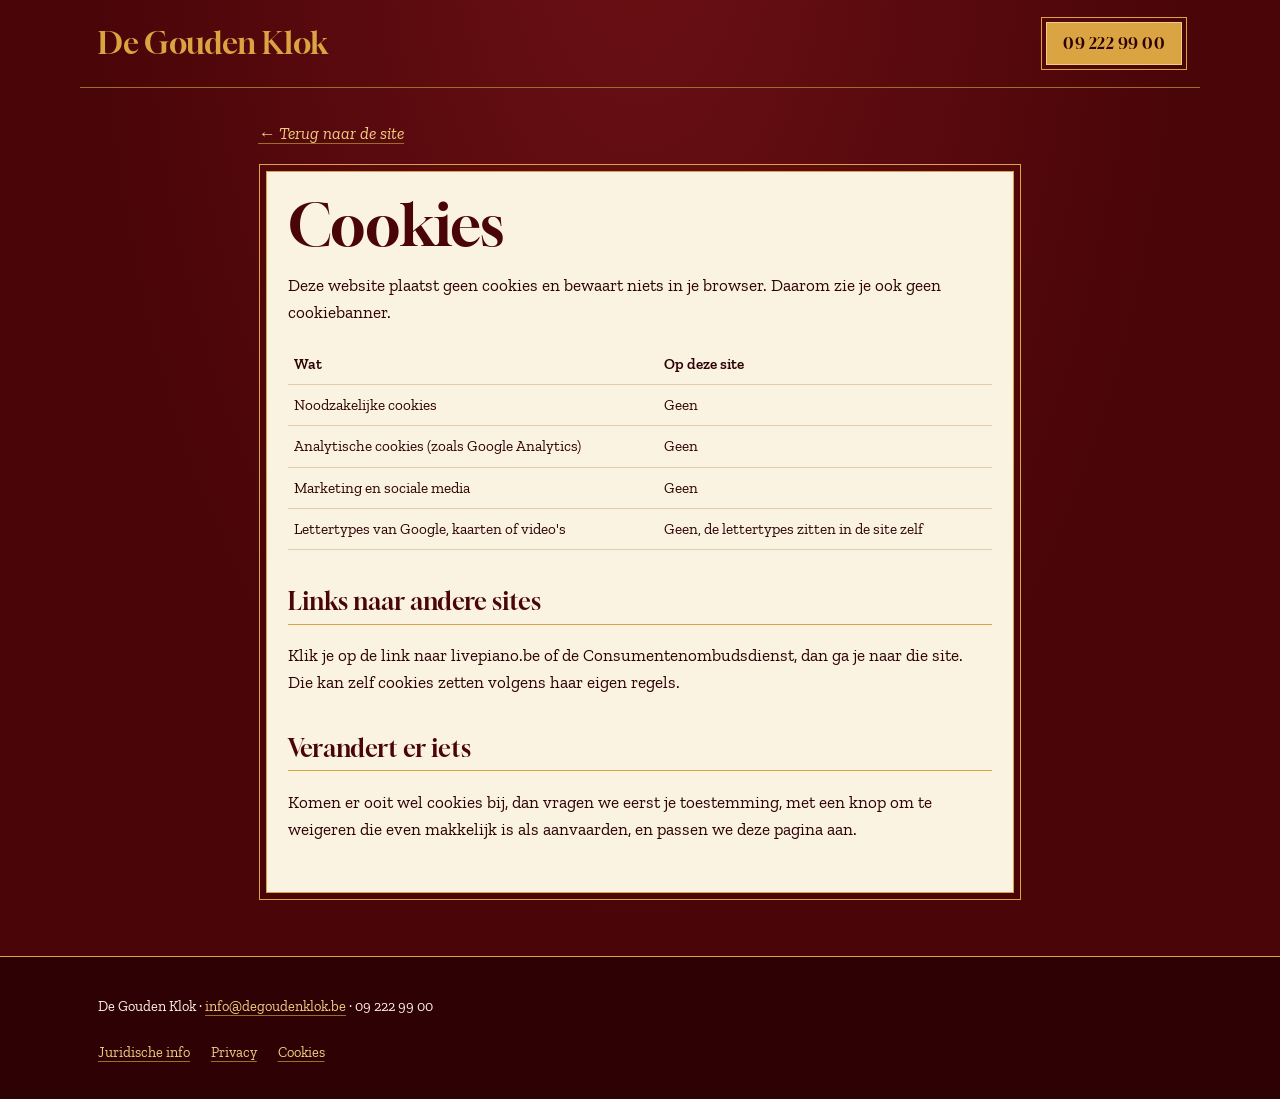
==== cookies.html @ b076da3f "Add files via upload" ====
<!doctype html>
<html lang="nl-BE">
<head>
<meta charset="utf-8">
<meta name="viewport" content="width=device-width, initial-scale=1, viewport-fit=cover">
<title>Cookies | De Gouden Klok</title>
<meta name="robots" content="noindex">
<meta name="theme-color" content="#4A0508">
<link rel="icon" href="assets/img/klok.svg" type="image/svg+xml">
<link rel="stylesheet" href="assets/style.css">
</head>
<body class="jur-pagina">
<header class="wrap jur-kop">
<a class="naam" href="index.html">De Gouden Klok</a>
<a class="knop" href="tel:+3292229900">09 222 99 00</a>
</header>
<main class="wrap jur">
<a class="terug" href="index.html">&larr; Terug naar de site</a>
<div class="jur-paneel">
<h1>Cookies</h1>
<p>Deze website plaatst geen cookies en bewaart niets in je browser. Daarom zie je ook geen cookiebanner.</p>
<div class="tabel-scroll"><table>
<thead><tr><th>Wat</th><th>Op deze site</th></tr></thead>
<tbody>
<tr><td>Noodzakelijke cookies</td><td>Geen</td></tr>
<tr><td>Analytische cookies (zoals Google Analytics)</td><td>Geen</td></tr>
<tr><td>Marketing en sociale media</td><td>Geen</td></tr>
<tr><td>Lettertypes van Google, kaarten of video's</td><td>Geen, de lettertypes zitten in de site zelf</td></tr>
</tbody></table></div>
<h2>Links naar andere sites</h2>
<p>Klik je op de link naar livepiano.be of de Consumentenombudsdienst, dan ga je naar die site. Die kan zelf cookies zetten volgens haar eigen regels.</p>
<h2>Verandert er iets</h2>
<p>Komen er ooit wel cookies bij, dan vragen we eerst je toestemming, met een knop om te weigeren die even makkelijk is als aanvaarden, en passen we deze pagina aan.</p>
</div>
</main>
<footer class="voet"><div class="wrap">
<p>De Gouden Klok &middot; <a href="mailto:info@degoudenklok.be">info@degoudenklok.be</a> &middot; 09 222 99 00</p>
<div class="voet-links"><a href="juridische-info.html">Juridische info</a><a href="privacy.html">Privacy</a><a href="cookies.html">Cookies</a></div>
</div></footer>
</body>
</html>
---- assets/style.css ----
/* De Gouden Klok
   Opbouw: de pagina is hun menukaart. Bordeaux zoals hun oude site, goud voor lijnen en titels,
   en het flessengroen van het lood in hun glasramen als derde kleur. Foto's in de boog van die ramen.
   Letters: Gloock voor titels, Zilla Slab cursief voor de tekst, zoals de schuine letters die ze altijd gebruikten.
   Eigen detail: een gouden klok die de echte tijd in Gent toont. */

@font-face { font-family: "Gloock"; src: url("fonts/gloock-400.woff2") format("woff2"); font-weight: 400; font-display: swap; }
@font-face { font-family: "Zilla Slab"; src: url("fonts/zilla-slab-400-normal.woff2") format("woff2"); font-weight: 400; font-display: swap; }
@font-face { font-family: "Zilla Slab"; src: url("fonts/zilla-slab-400-italic.woff2") format("woff2"); font-weight: 400; font-style: italic; font-display: swap; }
@font-face { font-family: "Zilla Slab"; src: url("fonts/zilla-slab-600-normal.woff2") format("woff2"); font-weight: 600; font-display: swap; }

:root {
  --bordeaux: #4A0508;
  --bordeaux-diep: #2E0204;
  --bordeaux-licht: #6B1015;
  --goud: #D9A441;
  --goud-licht: #F0CD82;
  --goud-donker: #9C7024;
  --lood: #1F3B2C;
  --lood-licht: #3E6650;
  --ivoor: #FBF3E2;
  --kop: "Gloock", "Didot", "Bodoni 72", Georgia, serif;
  --tekst: "Zilla Slab", Rockwell, Georgia, serif;
  color-scheme: dark;
}

* { box-sizing: border-box; }
html { scroll-behavior: smooth; }
body {
  margin: 0;
  background: var(--bordeaux);
  background-image: radial-gradient(ellipse at 50% -10%, var(--bordeaux-licht), transparent 60%);
  background-repeat: no-repeat;
  color: var(--ivoor);
  font-family: var(--tekst);
  font-size: 1.07rem;
  line-height: 1.6;
  padding-bottom: 76px;
}
img { max-width: 100%; display: block; }
a { color: var(--goud-licht); text-decoration-color: var(--goud-donker); text-underline-offset: 4px; }
a:hover { color: var(--wit, #fff); }
:focus-visible { outline: 2px solid var(--goud-licht); outline-offset: 4px; }
.wrap {
  max-width: 1120px;
  margin-inline: auto;
  padding-left: max(18px, env(safe-area-inset-left, 0px));
  padding-right: max(18px, env(safe-area-inset-right, 0px));
}
em, .cursief { font-style: italic; }

/* ---------- contactlijn ---------- */
.lijn {
  border-bottom: 1px solid var(--goud-donker);
  font-size: .92rem;
  font-style: italic;
  color: var(--goud-licht);
}
.lijn .wrap { display: flex; flex-wrap: wrap; justify-content: space-between; gap: .3rem 1.4rem; padding-block: .6rem; }
.lijn .rechts { display: flex; flex-wrap: wrap; gap: .3rem 1.4rem; }
.lijn a { text-decoration: none; }

/* ---------- kop ---------- */
.kop { padding-block: 2.6rem 3rem; }
.kop .wrap { display: grid; gap: 2.2rem; align-items: end; }
.kop-tekst { display: grid; gap: 1rem; min-width: 0; }
.sinds { font-family: var(--kop); color: var(--goud); letter-spacing: .3em; text-transform: uppercase; font-size: .85rem; margin: 0; display: flex; align-items: center; gap: .8rem; }
.sinds::after { content: ""; flex: 1; max-width: 140px; height: 1px; background: var(--goud-donker); }
.kop h1 {
  font-family: var(--kop);
  font-weight: 400;
  color: var(--goud);
  font-size: clamp(3.6rem, 15vw, 8.6rem);
  line-height: .86;
  margin: 0;
  letter-spacing: -.01em;
}
.kop h1 small { display: block; font-size: .36em; color: var(--goud-licht); font-style: italic; font-family: var(--tekst); letter-spacing: .02em; margin-bottom: .35em; }
.kop p.intro { font-style: italic; font-size: 1.22rem; max-width: 34ch; margin: 0; color: var(--ivoor); }
.acties { display: flex; flex-wrap: wrap; gap: .9rem 1.6rem; align-items: center; margin-top: .4rem; }

.knop {
  display: inline-flex; align-items: center; gap: .8rem;
  font-family: var(--kop); font-size: 1.15rem; letter-spacing: .03em;
  color: var(--bordeaux-diep); background: var(--goud);
  text-decoration: none;
  padding: .7rem 1.4rem .65rem;
  border: 1px solid var(--goud-licht);
  outline: 1px solid var(--goud);
  outline-offset: 4px;
  transition: background .2s;
}
.knop:hover { background: var(--goud-licht); color: var(--bordeaux-diep); }
.tekstlink { font-style: italic; font-size: 1.1rem; }

/* boog zoals hun glasramen */
.boog {
  margin: 0;
  border: 1px solid var(--goud);
  padding: 10px;
  border-radius: 999px 999px 0 0;
  position: relative;
}
.boog img { width: 100%; height: 100%; object-fit: cover; border-radius: 999px 999px 0 0; }
.boog::after {
  content: ""; position: absolute; inset: 4px;
  border: 1px solid var(--goud-donker);
  border-radius: 999px 999px 0 0;
  pointer-events: none;
}
.kop .boog { width: min(340px, 86%); aspect-ratio: 3 / 4; justify-self: end; }

/* ---------- melding verhuis ---------- */
.melding {
  background: var(--lood);
  border-block: 1px solid var(--goud-donker);
}
.melding .wrap { display: grid; gap: .4rem; padding-block: 1.2rem; }
.melding b { font-family: var(--kop); font-weight: 400; color: var(--goud-licht); font-size: 1.3rem; }
.melding p { margin: 0; max-width: 70ch; font-style: italic; }

/* ---------- inhoudstafel als op een menukaart ---------- */
.tafel {
  display: flex; flex-wrap: wrap; gap: .2rem 1.6rem;
  padding-block: 1.6rem;
  font-family: var(--kop); font-size: 1.15rem;
}
.tafel a { text-decoration: none; color: var(--goud-licht); }
.tafel a:hover { color: var(--ivoor); }
.tafel span { color: var(--goud-donker); }

/* ---------- secties ---------- */
.sectie { padding-block: 3.4rem; }
.titel { display: grid; gap: .3rem; margin-bottom: 2rem; }
.titel .nr { font-family: var(--kop); color: var(--goud-donker); font-size: .95rem; letter-spacing: .3em; text-transform: uppercase; }
.titel h2 { font-family: var(--kop); font-weight: 400; color: var(--goud); font-size: clamp(2.4rem, 7vw, 4.4rem); line-height: .95; margin: 0; }
.titel p { margin: .4rem 0 0; max-width: 56ch; font-style: italic; color: var(--goud-licht); }

/* sierlijn: twee lijnen met een ruit */
.sier { display: flex; align-items: center; gap: 1rem; color: var(--goud); margin-block: .5rem; }
.sier::before, .sier::after { content: ""; flex: 1; height: 1px; background: linear-gradient(90deg, transparent, var(--goud-donker) 30%, var(--goud-donker) 70%, transparent); }
.sier i { width: 9px; height: 9px; border: 1px solid var(--goud); transform: rotate(45deg); }

/* chef */
.chef { display: grid; gap: 2.4rem; align-items: start; }
.chef-tekst { display: grid; gap: 1rem; min-width: 0; }
.chef-tekst p { margin: 0; max-width: 60ch; }
.titels { list-style: none; margin: 0; padding: 0; display: grid; gap: .6rem; }
.titels li { padding-left: 1.6rem; position: relative; }
.titels li::before { content: ""; position: absolute; left: 0; top: .6em; width: 8px; height: 8px; border: 1px solid var(--goud); transform: rotate(45deg); }
.citaat {
  margin: 0; padding: 1.4rem 1.4rem 1.2rem;
  border: 1px solid var(--goud-donker);
  background: var(--bordeaux-diep);
  font-style: italic; font-size: 1.15rem;
  position: relative;
}
.citaat-kop { display: block; margin-bottom: .5rem; font-style: normal; font-family: var(--kop); color: var(--goud); font-size: 1.3rem; }

/* ---------- de kaart ---------- */
.kaart {
  background: var(--ivoor);
  color: var(--bordeaux-diep);
  border: 1px solid var(--goud);
  outline: 1px solid var(--goud);
  outline-offset: 7px;
  margin: 8px;
  padding: 2rem 1.3rem 2.2rem;
  position: relative;
}
.kaart-kop { text-align: center; display: grid; gap: .2rem; margin-bottom: 1.6rem; }
.kaart-kop .klein { font-family: var(--kop); letter-spacing: .3em; text-transform: uppercase; color: var(--goud-donker); font-size: .82rem; }
.kaart-kop h3 { font-family: var(--kop); font-weight: 400; font-size: clamp(2rem, 6vw, 3rem); margin: 0; color: var(--bordeaux); }
.gangen { display: grid; gap: 2rem 3rem; }
.gang h4 {
  font-family: var(--kop); font-weight: 400; font-size: 1.45rem; color: var(--bordeaux);
  margin: 0 0 .5rem; padding-bottom: .3rem; border-bottom: 1px solid var(--goud);
  display: flex; justify-content: space-between; align-items: baseline; gap: 1rem;
}
.gang h4 small { font-family: var(--tekst); font-style: italic; font-size: .85rem; color: var(--goud-donker); }
.gang ul { list-style: none; margin: 0; padding: 0; display: grid; gap: .3rem; }
.gang li { font-style: italic; line-height: 1.4; }
.gang li b { font-style: normal; font-weight: 600; }
.kaart-voet { margin: 2rem 0 0; text-align: center; font-size: .92rem; font-style: italic; color: #6B3A2C; }
.kaart .invullen { color: var(--bordeaux-diep); }

/* menuformules */
.formules { display: grid; gap: 1px; background: var(--goud-donker); border: 1px solid var(--goud-donker); margin-top: 2.4rem; }
.formule { background: var(--bordeaux-diep); padding: 1.3rem 1.2rem; display: grid; gap: .3rem; min-width: 0; }
.formule .gangen-aantal { font-family: var(--kop); font-size: 3.2rem; line-height: .9; color: var(--goud); }
.formule h3 { font-family: var(--kop); font-weight: 400; margin: 0; font-size: 1.5rem; color: var(--goud-licht); }
.formule p { margin: 0; font-style: italic; }
.formule .prijs { font-style: normal; font-weight: 600; color: var(--goud-licht); }

/* eend */
.eend { background: var(--lood); border-block: 1px solid var(--goud-donker); }
.eend-raster { display: grid; gap: 2rem; align-items: center; }
.eend .groot { font-family: var(--kop); color: var(--goud); font-size: clamp(2.6rem, 9vw, 5.6rem); line-height: .9; margin: 0; }
.eend p { margin: 0; max-width: 54ch; }
.eend-lijst { display: grid; gap: .5rem; list-style: none; margin: 0; padding: 0; }
.eend-lijst li { display: grid; grid-template-columns: minmax(0, 11rem) minmax(0, 1fr); gap: .2rem 1rem; border-bottom: 1px solid var(--lood-licht); padding-bottom: .5rem; }
.eend-lijst b { font-family: var(--kop); font-weight: 400; color: var(--goud-licht); font-size: 1.15rem; }
.eend-lijst span { font-style: italic; }

/* huis */
.huis { display: grid; gap: 1.4rem; }
.huis-fotos { display: grid; grid-template-columns: repeat(6, minmax(0, 1fr)); gap: 12px; align-items: end; }
.huis-fotos .boog { grid-column: span 6; aspect-ratio: 3 / 2; }
.huis-fotos .vierkant { margin: 0; border: 1px solid var(--goud); padding: 8px; grid-column: span 3; }
.huis-fotos .vierkant img { width: 100%; aspect-ratio: 4 / 3; object-fit: cover; }
.huis-fotos figcaption, .boog figcaption { font-size: .85rem; font-style: italic; color: var(--goud-licht); padding-top: .4rem; }
.cijfers { display: grid; grid-template-columns: repeat(2, minmax(0, 1fr)); gap: 1px; background: var(--goud-donker); border: 1px solid var(--goud-donker); }
.cijfers div { background: var(--bordeaux-diep); padding: 1rem; min-width: 0; }
.cijfers b { display: block; font-family: var(--kop); font-weight: 400; font-size: 2.6rem; line-height: 1; color: var(--goud); }
.cijfers span { font-style: italic; font-size: .95rem; }

/* extra's */
.extras { display: grid; gap: 1.6rem; }
.extra { border-top: 1px solid var(--goud); padding-top: 1rem; display: grid; gap: .5rem; }
.extra h3 { font-family: var(--kop); font-weight: 400; font-size: 1.7rem; color: var(--goud); margin: 0; }
.extra p { margin: 0; max-width: 46ch; }

/* reserveren */
.reserveer { border: 1px solid var(--goud); outline: 1px solid var(--goud-donker); outline-offset: 6px; margin: 8px; padding: 1.6rem 1.3rem; display: grid; gap: 1.6rem; background: var(--bordeaux-diep); }
.reserveer h2 { font-family: var(--kop); font-weight: 400; color: var(--goud); font-size: clamp(2.4rem, 7vw, 4rem); line-height: .95; margin: 0; }
.nummers { display: grid; gap: .8rem; }
.nummers a { font-family: var(--kop); font-size: clamp(1.6rem, 5vw, 2.4rem); text-decoration: none; color: var(--ivoor); line-height: 1.1; }
.nummers a:hover { color: var(--goud-licht); }
.nummers small { display: block; font-style: italic; color: var(--goud-licht); font-size: .9rem; }
.betalen { font-style: italic; font-size: .95rem; color: var(--goud-licht); }

/* ---------- gouden klok ---------- */
.klok { width: 120px; height: 120px; flex: none; }
.klok .wijzer { transform-origin: 60px 60px; }
.klok .sec { transition: transform .3s cubic-bezier(.3, 1.6, .5, 1); }
.klok-hoek { display: flex; align-items: center; gap: 1rem; }
.klok-hoek p { margin: 0; font-style: italic; font-size: .95rem; color: var(--goud-licht); }

/* ---------- voet ---------- */
.voet { border-top: 1px solid var(--goud); background: var(--bordeaux-diep); font-size: .9rem; }
.voet .wrap { display: grid; gap: 1.4rem; padding-block: 2.4rem 2.2rem; }
.voet-naam { font-family: var(--kop); color: var(--goud); font-size: clamp(2.4rem, 9vw, 4.6rem); line-height: .9; margin: 0; }
.voet p { margin: 0; }
.voet-links { display: flex; flex-wrap: wrap; gap: .4rem 1.3rem; }
.voet .klein { font-size: .8rem; color: #CBA88A; font-style: italic; }

.invullen { background: #FFE58A; color: var(--bordeaux-diep); padding: 0 .3em; font-style: normal; font-weight: 600; font-size: .9em; }

/* ---------- vaste balk gsm ---------- */
.belbalk {
  position: fixed; left: 0; right: 0; bottom: 0; z-index: 20;
  display: grid; grid-template-columns: minmax(0, 1fr) minmax(0, 1fr); gap: 1px;
  background: var(--goud-donker);
  border-top: 1px solid var(--goud);
  padding-bottom: env(safe-area-inset-bottom, 0px);
}
.belbalk a {
  background: var(--bordeaux-diep); color: var(--goud-licht);
  text-align: center; text-decoration: none;
  font-family: var(--kop); font-size: 1.1rem;
  padding: .9rem .5rem;
}
.belbalk a:first-child { background: var(--goud); color: var(--bordeaux-diep); }
.belbalk a:first-child { padding-left: max(.5rem, env(safe-area-inset-left, 0px)); }
.belbalk a:last-child { padding-right: max(.5rem, env(safe-area-inset-right, 0px)); }

/* ---------- breder ---------- */
@media (min-width: 720px) {
  .gangen { grid-template-columns: repeat(2, minmax(0, 1fr)); }
  .kaart { padding: 2.8rem 2.6rem 3rem; }
  .formules { grid-template-columns: repeat(2, minmax(0, 1fr)); }
  .cijfers { grid-template-columns: repeat(3, minmax(0, 1fr)); }
  .extras { grid-template-columns: repeat(2, minmax(0, 1fr)); gap: 2rem 3rem; }
  .huis-fotos .boog { grid-column: span 4; grid-row: span 2; aspect-ratio: 4 / 3; }
  .huis-fotos .vierkant { grid-column: span 2; }
  .reserveer { grid-template-columns: minmax(0, 1fr) minmax(0, 1fr); padding: 2.4rem; align-items: start; }
}
@media (min-width: 980px) {
  body { padding-bottom: 0; }
  .belbalk { display: none; }
  .kop .wrap { grid-template-columns: minmax(0, 1.4fr) minmax(0, 1fr); }
  .chef { grid-template-columns: minmax(0, 1.25fr) minmax(0, 1fr); gap: 4rem; }
  .eend-raster { grid-template-columns: minmax(0, .9fr) minmax(0, 1.1fr); gap: 4rem; }
  .formules { grid-template-columns: repeat(4, minmax(0, 1fr)); }
  .sectie { padding-block: 4.6rem; }
}

@media (prefers-reduced-motion: reduce) {
  html { scroll-behavior: auto; }
  .klok .sec { transition: none; }
}

/* ---------- juridische pagina's ---------- */
.jur-pagina { padding-bottom: 0; }
.jur-kop { display: flex; flex-wrap: wrap; justify-content: space-between; align-items: center; gap: 1rem; padding-block: 1.2rem; border-bottom: 1px solid var(--goud-donker); }
.jur-kop .naam { font-family: var(--kop); color: var(--goud); font-size: 1.9rem; text-decoration: none; }
.jur-kop .knop { font-size: 1rem; padding: .5rem 1rem .45rem; }
.jur { max-width: 800px; padding-block: 2rem 3.4rem; }
.jur-paneel { background: var(--ivoor); color: var(--bordeaux-diep); border: 1px solid var(--goud); outline: 1px solid var(--goud); outline-offset: 6px; margin: 8px; padding: 1.6rem 1.3rem 2rem; }
.jur h1 { font-family: var(--kop); font-weight: 400; color: var(--bordeaux); font-size: clamp(2.4rem, 7vw, 3.6rem); line-height: .95; margin: 0 0 1.2rem; }
.jur h2 { font-family: var(--kop); font-weight: 400; color: var(--bordeaux); font-size: 1.5rem; margin: 2rem 0 .4rem; padding-bottom: .2rem; border-bottom: 1px solid var(--goud); }
.jur-paneel a { color: var(--bordeaux); font-weight: 600; }
.jur p, .jur li { max-width: 68ch; }
.jur dl { display: grid; grid-template-columns: minmax(0, 13rem) minmax(0, 1fr); gap: .5rem 1.2rem; margin: 0; }
.jur dt { font-weight: 600; }
.jur dd { margin: 0; font-style: italic; }
@media (max-width: 520px) { .jur dl { grid-template-columns: 1fr; gap: .1rem; } .jur dd { margin-bottom: .7rem; } }
.jur table { border-collapse: collapse; width: 100%; font-size: .95rem; }
.jur th, .jur td { border-bottom: 1px solid #E2CFA6; padding: .5rem .4rem; text-align: left; vertical-align: top; }
.tabel-scroll { overflow-x: auto; }
.terug { font-style: italic; display: inline-block; margin-bottom: 1rem; }
.eend-tekst { display: grid; gap: 1.4rem; min-width: 0; }
.reserveer-tekst { display: grid; gap: 1rem; align-content: start; min-width: 0; }
.reserveer-tekst p { margin: 0; }
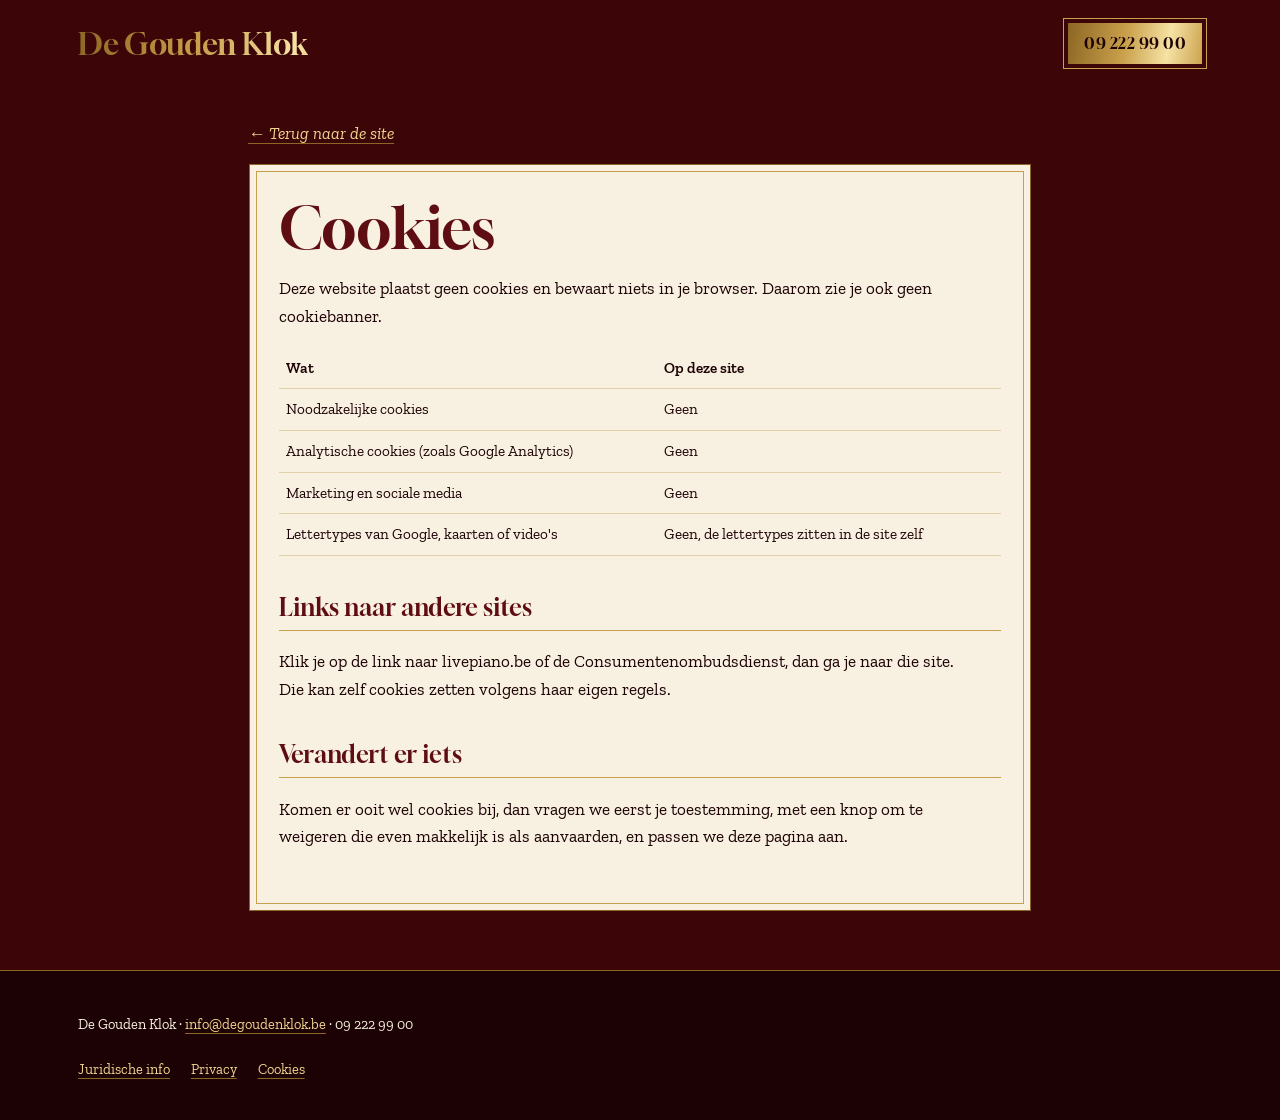
==== commit 156fe28f: "Add files via upload" ====
--- a/cookies.html
+++ b/cookies.html
@@ -5,13 +5,13 @@
 <meta name="viewport" content="width=device-width, initial-scale=1, viewport-fit=cover">
 <title>Cookies | De Gouden Klok</title>
 <meta name="robots" content="noindex">
-<meta name="theme-color" content="#4A0508">
+<meta name="theme-color" content="#1C0204">
 <link rel="icon" href="assets/img/klok.svg" type="image/svg+xml">
 <link rel="stylesheet" href="assets/style.css">
 </head>
 <body class="jur-pagina">
 <header class="wrap jur-kop">
-<a class="naam" href="index.html">De Gouden Klok</a>
+<a class="naam goud" href="index.html">De Gouden Klok</a>
 <a class="knop" href="tel:+3292229900">09 222 99 00</a>
 </header>
 <main class="wrap jur">
--- a/assets/style.css
+++ b/assets/style.css
@@ -1,8 +1,8 @@
 /* De Gouden Klok
-   Opbouw: de pagina is hun menukaart. Bordeaux zoals hun oude site, goud voor lijnen en titels,
-   en het flessengroen van het lood in hun glasramen als derde kleur. Foto's in de boog van die ramen.
-   Letters: Gloock voor titels, Zilla Slab cursief voor de tekst, zoals de schuine letters die ze altijd gebruikten.
-   Eigen detail: een gouden klok die de echte tijd in Gent toont. */
+   Opbouw: de klok draagt de pagina. Een grote gouden pendule in de kop toont de echte tijd in Gent,
+   elk deel krijgt een klein klokje dat naar zijn uur wijst (I tot VII).
+   Kleuren: diep bordeaux zoals hun oude site, champagnebeige voor de kaart en de info, goud als bladgoud.
+   Letters: Gloock voor titels, Zilla Slab cursief voor de tekst, zoals de schuine letters van hun oude site. */
 
 @font-face { font-family: "Gloock"; src: url("fonts/gloock-400.woff2") format("woff2"); font-weight: 400; font-display: swap; }
 @font-face { font-family: "Zilla Slab"; src: url("fonts/zilla-slab-400-normal.woff2") format("woff2"); font-weight: 400; font-display: swap; }
@@ -10,15 +10,16 @@
 @font-face { font-family: "Zilla Slab"; src: url("fonts/zilla-slab-600-normal.woff2") format("woff2"); font-weight: 600; font-display: swap; }
 
 :root {
-  --bordeaux: #4A0508;
-  --bordeaux-diep: #2E0204;
-  --bordeaux-licht: #6B1015;
-  --goud: #D9A441;
-  --goud-licht: #F0CD82;
-  --goud-donker: #9C7024;
-  --lood: #1F3B2C;
-  --lood-licht: #3E6650;
-  --ivoor: #FBF3E2;
+  --nacht: #1C0204;
+  --bordeaux: #3C0609;
+  --wijn: #5E0D13;
+  --champagne: #EFE2C8;
+  --champagne-diep: #E2CFAB;
+  --perkament: #F8F0E0;
+  --goud: #C9A04B;
+  --goud-licht: #F1D58F;
+  --goud-donker: #8C6624;
+  --bladgoud: linear-gradient(100deg, #8C6624 0%, #C9A04B 22%, #F6E2A4 38%, #C9A04B 52%, #9B7429 70%, #E4C47A 88%, #8C6624 100%);
   --kop: "Gloock", "Didot", "Bodoni 72", Georgia, serif;
   --tekst: "Zilla Slab", Rockwell, Georgia, serif;
   color-scheme: dark;
@@ -29,286 +30,303 @@
 body {
   margin: 0;
   background: var(--bordeaux);
-  background-image: radial-gradient(ellipse at 50% -10%, var(--bordeaux-licht), transparent 60%);
-  background-repeat: no-repeat;
-  color: var(--ivoor);
+  color: var(--perkament);
   font-family: var(--tekst);
   font-size: 1.07rem;
-  line-height: 1.6;
+  line-height: 1.62;
   padding-bottom: 76px;
+  overflow-x: hidden;
 }
 img { max-width: 100%; display: block; }
 a { color: var(--goud-licht); text-decoration-color: var(--goud-donker); text-underline-offset: 4px; }
-a:hover { color: var(--wit, #fff); }
+a:hover { color: var(--perkament); }
 :focus-visible { outline: 2px solid var(--goud-licht); outline-offset: 4px; }
 .wrap {
-  max-width: 1120px;
+  max-width: 1160px;
   margin-inline: auto;
   padding-left: max(18px, env(safe-area-inset-left, 0px));
   padding-right: max(18px, env(safe-area-inset-right, 0px));
 }
-em, .cursief { font-style: italic; }
-
-/* ---------- contactlijn ---------- */
-.lijn {
-  border-bottom: 1px solid var(--goud-donker);
-  font-size: .92rem;
-  font-style: italic;
-  color: var(--goud-licht);
-}
-.lijn .wrap { display: flex; flex-wrap: wrap; justify-content: space-between; gap: .3rem 1.4rem; padding-block: .6rem; }
+
+/* bladgoud dat traag glanst */
+.goud {
+  background: var(--bladgoud);
+  background-size: 250% 100%;
+  -webkit-background-clip: text; background-clip: text;
+  color: transparent;
+  animation: glans 7s ease-in-out infinite;
+}
+@keyframes glans { 0%, 100% { background-position: 0% 0; } 50% { background-position: 100% 0; } }
+
+/* ---------- bovenlijn ---------- */
+.lijn { background: var(--nacht); border-bottom: 1px solid var(--goud-donker); font-size: .9rem; font-style: italic; color: var(--goud-licht); }
+.lijn .wrap { display: flex; flex-wrap: wrap; justify-content: space-between; gap: .3rem 1.4rem; padding-block: .55rem; }
 .lijn .rechts { display: flex; flex-wrap: wrap; gap: .3rem 1.4rem; }
 .lijn a { text-decoration: none; }
 
-/* ---------- kop ---------- */
-.kop { padding-block: 2.6rem 3rem; }
-.kop .wrap { display: grid; gap: 2.2rem; align-items: end; }
-.kop-tekst { display: grid; gap: 1rem; min-width: 0; }
-.sinds { font-family: var(--kop); color: var(--goud); letter-spacing: .3em; text-transform: uppercase; font-size: .85rem; margin: 0; display: flex; align-items: center; gap: .8rem; }
-.sinds::after { content: ""; flex: 1; max-width: 140px; height: 1px; background: var(--goud-donker); }
-.kop h1 {
-  font-family: var(--kop);
-  font-weight: 400;
-  color: var(--goud);
-  font-size: clamp(3.6rem, 15vw, 8.6rem);
-  line-height: .86;
-  margin: 0;
-  letter-spacing: -.01em;
-}
-.kop h1 small { display: block; font-size: .36em; color: var(--goud-licht); font-style: italic; font-family: var(--tekst); letter-spacing: .02em; margin-bottom: .35em; }
-.kop p.intro { font-style: italic; font-size: 1.22rem; max-width: 34ch; margin: 0; color: var(--ivoor); }
-.acties { display: flex; flex-wrap: wrap; gap: .9rem 1.6rem; align-items: center; margin-top: .4rem; }
+/* ---------- kop met de grote klok ---------- */
+.kop {
+  position: relative;
+  background:
+    radial-gradient(ellipse 60% 70% at 72% 45%, rgba(201,160,75,.16), transparent 70%),
+    radial-gradient(ellipse at 20% 0%, var(--wijn), transparent 65%),
+    var(--bordeaux);
+  overflow: hidden;
+}
+.kop .wrap { display: grid; gap: 1.6rem; align-items: center; padding-block: 2.4rem 3.4rem; }
+.kop-tekst { display: grid; gap: 1.1rem; min-width: 0; position: relative; z-index: 1; }
+.sinds { font-family: var(--kop); letter-spacing: .34em; text-transform: uppercase; font-size: .85rem; margin: 0; display: flex; align-items: center; gap: .9rem; color: var(--goud); }
+.sinds::after { content: ""; width: 120px; height: 1px; background: linear-gradient(90deg, var(--goud), transparent); }
+.kop h1 { font-family: var(--kop); font-weight: 400; margin: 0; font-size: clamp(3.4rem, 13vw, 7.4rem); line-height: .88; letter-spacing: -.01em; }
+.kop h1 small { display: block; font-family: var(--tekst); font-style: italic; font-size: .3em; letter-spacing: .04em; color: var(--goud-licht); margin-bottom: .4em; -webkit-text-fill-color: var(--goud-licht); }
+.kop .intro { font-style: italic; font-size: 1.2rem; max-width: 36ch; margin: 0; }
+.acties { display: flex; flex-wrap: wrap; gap: .9rem 1.6rem; align-items: center; margin-top: .3rem; }
 
 .knop {
+  position: relative; overflow: hidden;
   display: inline-flex; align-items: center; gap: .8rem;
-  font-family: var(--kop); font-size: 1.15rem; letter-spacing: .03em;
-  color: var(--bordeaux-diep); background: var(--goud);
+  font-family: var(--kop); font-size: 1.12rem; letter-spacing: .03em;
+  color: var(--nacht); background: var(--bladgoud); background-size: 200% 100%;
   text-decoration: none;
-  padding: .7rem 1.4rem .65rem;
-  border: 1px solid var(--goud-licht);
+  padding: .75rem 1.5rem .7rem;
   outline: 1px solid var(--goud);
   outline-offset: 4px;
-  transition: background .2s;
-}
-.knop:hover { background: var(--goud-licht); color: var(--bordeaux-diep); }
+  transition: background-position .6s ease, outline-offset .3s;
+}
+.knop:hover { background-position: 100% 0; color: var(--nacht); outline-offset: 7px; }
 .tekstlink { font-style: italic; font-size: 1.1rem; }
 
-/* boog zoals hun glasramen */
-.boog {
-  margin: 0;
-  border: 1px solid var(--goud);
-  padding: 10px;
-  border-radius: 999px 999px 0 0;
-  position: relative;
-}
-.boog img { width: 100%; height: 100%; object-fit: cover; border-radius: 999px 999px 0 0; }
-.boog::after {
-  content: ""; position: absolute; inset: 4px;
-  border: 1px solid var(--goud-donker);
-  border-radius: 999px 999px 0 0;
-  pointer-events: none;
-}
-.kop .boog { width: min(340px, 86%); aspect-ratio: 3 / 4; justify-self: end; }
-
-/* ---------- melding verhuis ---------- */
-.melding {
-  background: var(--lood);
-  border-block: 1px solid var(--goud-donker);
-}
-.melding .wrap { display: grid; gap: .4rem; padding-block: 1.2rem; }
-.melding b { font-family: var(--kop); font-weight: 400; color: var(--goud-licht); font-size: 1.3rem; }
-.melding p { margin: 0; max-width: 70ch; font-style: italic; }
-
-/* ---------- inhoudstafel als op een menukaart ---------- */
-.tafel {
-  display: flex; flex-wrap: wrap; gap: .2rem 1.6rem;
-  padding-block: 1.6rem;
-  font-family: var(--kop); font-size: 1.15rem;
-}
-.tafel a { text-decoration: none; color: var(--goud-licht); }
-.tafel a:hover { color: var(--ivoor); }
-.tafel span { color: var(--goud-donker); }
+/* de pendule */
+.pendule { position: relative; justify-self: center; width: min(520px, 92vw); display: grid; justify-items: center; }
+.pendule svg.klok { width: 100%; height: auto; display: block; filter: drop-shadow(0 30px 40px rgba(0,0,0,.45)); position: relative; z-index: 2; }
+.klok .wijzer { transform-box: view-box; transform-origin: 200px 200px; }
+.klok .sec { transition: transform .35s cubic-bezier(.3, 1.7, .5, 1); }
+.klok .streep { stroke-dasharray: 40; stroke-dashoffset: 40; animation: streep .8s ease-out forwards; }
+@keyframes streep { to { stroke-dashoffset: 0; } }
+.klok .cijfer { opacity: 0; animation: cijfer .6s ease-out forwards; }
+@keyframes cijfer { to { opacity: 1; } }
+.klok .ring-tekst { transform-box: view-box; transform-origin: 200px 200px; animation: ring 120s linear infinite; }
+@keyframes ring { to { transform: rotate(-360deg); } }
+.slinger {
+  width: 28%; margin-top: -18%; z-index: 1;
+  transform-origin: 50% 0;
+  animation: slinger 2s ease-in-out infinite alternate;
+}
+.slinger svg { width: 100%; height: auto; display: block; }
+@keyframes slinger { from { transform: rotate(9deg); } to { transform: rotate(-9deg); } }
+.tijd-tekst { margin: .6rem 0 0; font-style: italic; color: var(--goud-licht); text-align: center; font-size: 1rem; }
+.tijd-tekst b { font-family: var(--kop); font-weight: 400; font-style: normal; font-size: 1.4rem; color: var(--perkament); font-variant-numeric: tabular-nums; }
+
+/* ---------- brief van de chef ---------- */
+.brief { background: var(--champagne); color: var(--nacht); position: relative; }
+.brief::before, .brief::after { content: ""; position: absolute; left: 0; right: 0; height: 10px; background: repeating-linear-gradient(90deg, var(--goud) 0 2px, transparent 2px 8px); opacity: .55; }
+.brief::before { top: 8px; } .brief::after { bottom: 8px; }
+.brief .wrap { display: grid; gap: 1.4rem; padding-block: 3.2rem; }
+.brief-kop { display: grid; gap: .3rem; }
+.brief-kop .datum { font-family: var(--kop); color: var(--goud-donker); letter-spacing: .25em; text-transform: uppercase; font-size: .85rem; }
+.brief-kop h2 { font-family: var(--kop); font-weight: 400; font-size: clamp(2rem, 6vw, 3.4rem); line-height: 1; margin: 0; color: var(--wijn); }
+.brief-tekst { display: grid; gap: .9rem; font-style: italic; font-size: 1.12rem; max-width: 66ch; }
+.brief-tekst p { margin: 0; }
+.brief-tekst .handtekening { font-family: var(--kop); font-style: normal; font-size: 1.5rem; color: var(--wijn); }
+.brief-tekst a { color: var(--wijn); font-weight: 600; }
+
+/* ---------- inhoudstafel als wijzerplaat ---------- */
+.tafel { display: flex; flex-wrap: wrap; justify-content: center; gap: .5rem 1.6rem; padding-block: 1.6rem; border-bottom: 1px solid var(--goud-donker); }
+.tafel a { display: inline-flex; align-items: center; gap: .5rem; text-decoration: none; font-family: var(--kop); font-size: 1.1rem; color: var(--goud-licht); }
+.tafel a:hover { color: var(--perkament); }
+.tafel svg { width: 26px; height: 26px; }
 
 /* ---------- secties ---------- */
-.sectie { padding-block: 3.4rem; }
-.titel { display: grid; gap: .3rem; margin-bottom: 2rem; }
-.titel .nr { font-family: var(--kop); color: var(--goud-donker); font-size: .95rem; letter-spacing: .3em; text-transform: uppercase; }
-.titel h2 { font-family: var(--kop); font-weight: 400; color: var(--goud); font-size: clamp(2.4rem, 7vw, 4.4rem); line-height: .95; margin: 0; }
-.titel p { margin: .4rem 0 0; max-width: 56ch; font-style: italic; color: var(--goud-licht); }
-
-/* sierlijn: twee lijnen met een ruit */
-.sier { display: flex; align-items: center; gap: 1rem; color: var(--goud); margin-block: .5rem; }
-.sier::before, .sier::after { content: ""; flex: 1; height: 1px; background: linear-gradient(90deg, transparent, var(--goud-donker) 30%, var(--goud-donker) 70%, transparent); }
-.sier i { width: 9px; height: 9px; border: 1px solid var(--goud); transform: rotate(45deg); }
+.sectie { padding-block: 3.6rem; }
+.titel { display: grid; grid-template-columns: auto minmax(0, 1fr); gap: .2rem 1.1rem; align-items: center; margin-bottom: 2rem; }
+.titel .uurklok { width: 64px; height: 64px; grid-row: span 2; }
+.titel .nr { font-family: var(--kop); color: var(--goud); font-size: .9rem; letter-spacing: .3em; text-transform: uppercase; }
+.titel h2 { font-family: var(--kop); font-weight: 400; font-size: clamp(2.3rem, 7vw, 4.4rem); line-height: .95; margin: 0; }
+.titel::after { content: ""; grid-column: 1 / -1; height: 1px; margin-top: .8rem; background: linear-gradient(90deg, var(--goud), transparent); transform-origin: left; transform: scaleX(var(--lijn, 1)); transition: transform 1.2s cubic-bezier(.2, .8, .2, 1); }
+.titel.wacht::after { --lijn: 0; }
+.licht .titel h2 { color: var(--wijn); }
+.licht .titel .nr { color: var(--goud-donker); }
+.licht .titel::after { background: linear-gradient(90deg, var(--goud-donker), transparent); }
+
+.uurklok .wijzer { transform-box: view-box; transform-origin: 32px 32px; transition: transform 1.4s cubic-bezier(.3, 1.4, .5, 1); }
+
+.licht { background: var(--champagne); color: var(--nacht); }
+.licht a { color: var(--wijn); text-decoration-color: var(--goud-donker); }
 
 /* chef */
 .chef { display: grid; gap: 2.4rem; align-items: start; }
 .chef-tekst { display: grid; gap: 1rem; min-width: 0; }
-.chef-tekst p { margin: 0; max-width: 60ch; }
-.titels { list-style: none; margin: 0; padding: 0; display: grid; gap: .6rem; }
-.titels li { padding-left: 1.6rem; position: relative; }
-.titels li::before { content: ""; position: absolute; left: 0; top: .6em; width: 8px; height: 8px; border: 1px solid var(--goud); transform: rotate(45deg); }
-.citaat {
-  margin: 0; padding: 1.4rem 1.4rem 1.2rem;
-  border: 1px solid var(--goud-donker);
-  background: var(--bordeaux-diep);
+.chef-tekst p { margin: 0; max-width: 60ch; font-style: italic; font-size: 1.12rem; }
+.titels { list-style: none; margin: 0; padding: 0; display: grid; gap: .7rem; }
+.titels li { padding-left: 1.7rem; position: relative; }
+.titels li::before { content: ""; position: absolute; left: 0; top: .55em; width: 9px; height: 9px; border: 1px solid var(--goud); transform: rotate(45deg); background: var(--wijn); }
+.opdracht {
+  position: relative;
+  padding: 1.8rem 1.5rem 1.4rem;
+  background: var(--perkament); color: var(--nacht);
   font-style: italic; font-size: 1.15rem;
-  position: relative;
-}
-.citaat-kop { display: block; margin-bottom: .5rem; font-style: normal; font-family: var(--kop); color: var(--goud); font-size: 1.3rem; }
+  transform: rotate(-1.2deg);
+  box-shadow: 0 18px 36px rgba(0,0,0,.35);
+}
+.opdracht::before { content: ""; position: absolute; inset: 7px; border: 1px solid var(--goud); pointer-events: none; }
+.opdracht .wie { display: block; margin-top: .8rem; font-style: normal; font-family: var(--kop); color: var(--wijn); font-size: 1rem; }
+.opdracht .label { display: block; font-family: var(--kop); font-style: normal; letter-spacing: .25em; text-transform: uppercase; font-size: .75rem; color: var(--goud-donker); margin-bottom: .5rem; }
+
+.citaat-groot { margin: 3rem 0 0; display: grid; gap: .8rem; max-width: 820px; }
+.citaat-groot p { margin: 0; font-family: var(--kop); font-size: clamp(1.5rem, 4vw, 2.3rem); line-height: 1.2; }
+.citaat-groot cite { font-style: italic; color: var(--goud-licht); }
 
 /* ---------- de kaart ---------- */
 .kaart {
-  background: var(--ivoor);
-  color: var(--bordeaux-diep);
-  border: 1px solid var(--goud);
-  outline: 1px solid var(--goud);
-  outline-offset: 7px;
-  margin: 8px;
-  padding: 2rem 1.3rem 2.2rem;
+  background: var(--perkament);
+  color: var(--nacht);
+  padding: 2.2rem 1.3rem 2.4rem;
   position: relative;
-}
-.kaart-kop { text-align: center; display: grid; gap: .2rem; margin-bottom: 1.6rem; }
-.kaart-kop .klein { font-family: var(--kop); letter-spacing: .3em; text-transform: uppercase; color: var(--goud-donker); font-size: .82rem; }
-.kaart-kop h3 { font-family: var(--kop); font-weight: 400; font-size: clamp(2rem, 6vw, 3rem); margin: 0; color: var(--bordeaux); }
-.gangen { display: grid; gap: 2rem 3rem; }
-.gang h4 {
-  font-family: var(--kop); font-weight: 400; font-size: 1.45rem; color: var(--bordeaux);
-  margin: 0 0 .5rem; padding-bottom: .3rem; border-bottom: 1px solid var(--goud);
-  display: flex; justify-content: space-between; align-items: baseline; gap: 1rem;
-}
-.gang h4 small { font-family: var(--tekst); font-style: italic; font-size: .85rem; color: var(--goud-donker); }
-.gang ul { list-style: none; margin: 0; padding: 0; display: grid; gap: .3rem; }
+  box-shadow: 0 0 0 1px var(--goud), 0 0 0 8px var(--perkament), 0 0 0 9px var(--goud-donker), 0 24px 50px rgba(60,6,9,.25);
+  margin: 10px;
+}
+.kaart-kop { text-align: center; display: grid; gap: .2rem; justify-items: center; margin-bottom: 1.8rem; }
+.kaart-kop .klein { font-family: var(--kop); letter-spacing: .3em; text-transform: uppercase; color: var(--goud-donker); font-size: .8rem; }
+.kaart-kop h3 { font-family: var(--kop); font-weight: 400; font-size: clamp(2rem, 6vw, 3.2rem); margin: 0; color: var(--wijn); }
+.kaart-kop svg { width: 46px; height: 46px; margin-top: .4rem; }
+.gangen { display: grid; gap: 2rem 3.2rem; }
+.gang h4 { font-family: var(--kop); font-weight: 400; font-size: 1.5rem; color: var(--wijn); margin: 0 0 .5rem; padding-bottom: .3rem; border-bottom: 1px solid var(--goud); }
+.gang ul { list-style: none; margin: 0; padding: 0; display: grid; gap: .35rem; }
 .gang li { font-style: italic; line-height: 1.4; }
-.gang li b { font-style: normal; font-weight: 600; }
-.kaart-voet { margin: 2rem 0 0; text-align: center; font-size: .92rem; font-style: italic; color: #6B3A2C; }
-.kaart .invullen { color: var(--bordeaux-diep); }
+.gang li.wacht { opacity: 0; transform: translateY(8px); }
+.gang li { transition: opacity .6s ease, transform .6s ease; }
+.kaart-voet { margin: 2rem 0 0; text-align: center; font-size: .92rem; font-style: italic; color: var(--wijn); }
+.printlinks { display: flex; justify-content: center; gap: 1.4rem; margin-top: .6rem; font-family: var(--kop); }
 
 /* menuformules */
-.formules { display: grid; gap: 1px; background: var(--goud-donker); border: 1px solid var(--goud-donker); margin-top: 2.4rem; }
-.formule { background: var(--bordeaux-diep); padding: 1.3rem 1.2rem; display: grid; gap: .3rem; min-width: 0; }
-.formule .gangen-aantal { font-family: var(--kop); font-size: 3.2rem; line-height: .9; color: var(--goud); }
+.formules { display: grid; gap: 1px; background: var(--goud-donker); border: 1px solid var(--goud-donker); margin-top: 2.6rem; }
+.formule { background: var(--bordeaux); color: var(--perkament); padding: 1.4rem 1.3rem; display: grid; gap: .35rem; align-content: start; min-width: 0; transition: background .4s; }
+.formule:hover { background: var(--wijn); }
+.formule .aantal { font-family: var(--kop); font-size: 3.4rem; line-height: .9; }
 .formule h3 { font-family: var(--kop); font-weight: 400; margin: 0; font-size: 1.5rem; color: var(--goud-licht); }
 .formule p { margin: 0; font-style: italic; }
-.formule .prijs { font-style: normal; font-weight: 600; color: var(--goud-licht); }
+.dieet { margin: 1.6rem 0 0; font-family: var(--kop); font-size: 1.3rem; color: var(--wijn); text-align: center; }
 
 /* eend */
-.eend { background: var(--lood); border-block: 1px solid var(--goud-donker); }
-.eend-raster { display: grid; gap: 2rem; align-items: center; }
-.eend .groot { font-family: var(--kop); color: var(--goud); font-size: clamp(2.6rem, 9vw, 5.6rem); line-height: .9; margin: 0; }
-.eend p { margin: 0; max-width: 54ch; }
-.eend-lijst { display: grid; gap: .5rem; list-style: none; margin: 0; padding: 0; }
-.eend-lijst li { display: grid; grid-template-columns: minmax(0, 11rem) minmax(0, 1fr); gap: .2rem 1rem; border-bottom: 1px solid var(--lood-licht); padding-bottom: .5rem; }
-.eend-lijst b { font-family: var(--kop); font-weight: 400; color: var(--goud-licht); font-size: 1.15rem; }
+.eend-raster { display: grid; gap: 2.2rem; align-items: center; }
+.eend .groot { font-family: var(--kop); font-size: clamp(2.8rem, 10vw, 6rem); line-height: .9; margin: 0; }
+.eend-tekst { display: grid; gap: 1.2rem; min-width: 0; }
+.eend-tekst > p { margin: 0; max-width: 54ch; font-style: italic; font-size: 1.15rem; }
+.eend-lijst { display: grid; list-style: none; margin: 0; padding: 0; border-top: 1px solid var(--goud-donker); }
+.eend-lijst li { display: flex; justify-content: space-between; gap: 1rem; flex-wrap: wrap; padding: .7rem 0; border-bottom: 1px solid var(--goud-donker); transition: padding .3s, background .3s; }
+.eend-lijst li:hover { padding-inline: .6rem; background: rgba(201,160,75,.08); }
+.eend-lijst b { font-family: var(--kop); font-weight: 400; color: var(--goud-licht); font-size: 1.25rem; }
 .eend-lijst span { font-style: italic; }
 
 /* huis */
-.huis { display: grid; gap: 1.4rem; }
-.huis-fotos { display: grid; grid-template-columns: repeat(6, minmax(0, 1fr)); gap: 12px; align-items: end; }
-.huis-fotos .boog { grid-column: span 6; aspect-ratio: 3 / 2; }
-.huis-fotos .vierkant { margin: 0; border: 1px solid var(--goud); padding: 8px; grid-column: span 3; }
-.huis-fotos .vierkant img { width: 100%; aspect-ratio: 4 / 3; object-fit: cover; }
-.huis-fotos figcaption, .boog figcaption { font-size: .85rem; font-style: italic; color: var(--goud-licht); padding-top: .4rem; }
-.cijfers { display: grid; grid-template-columns: repeat(2, minmax(0, 1fr)); gap: 1px; background: var(--goud-donker); border: 1px solid var(--goud-donker); }
-.cijfers div { background: var(--bordeaux-diep); padding: 1rem; min-width: 0; }
-.cijfers b { display: block; font-family: var(--kop); font-weight: 400; font-size: 2.6rem; line-height: 1; color: var(--goud); }
+.huis-tekst { display: grid; gap: 1rem; max-width: 66ch; margin-bottom: 2rem; font-style: italic; font-size: 1.12rem; }
+.huis-tekst p { margin: 0; }
+.huis-fotos { display: grid; grid-template-columns: repeat(6, minmax(0, 1fr)); gap: 14px; align-items: stretch; }
+.raam { margin: 0; grid-column: span 6; position: relative; padding: 10px; border-radius: 999px 999px 0 0; background: linear-gradient(var(--goud), var(--goud-donker)); }
+.raam img { width: 100%; aspect-ratio: 3 / 2; object-fit: cover; border-radius: 999px 999px 0 0; }
+.lijst { margin: 0; grid-column: span 3; padding: 8px; background: linear-gradient(135deg, var(--goud-licht), var(--goud-donker)); }
+.lijst img { width: 100%; height: 100%; aspect-ratio: 4 / 3; object-fit: cover; }
+.foto-kader { overflow: hidden; }
+.foto-kader img { transition: transform 1.6s cubic-bezier(.2, .8, .2, 1); }
+.foto-kader:hover img { transform: scale(1.06); }
+.onderschrift { font-size: .85rem; font-style: italic; color: var(--wijn); margin-top: .4rem; grid-column: 1 / -1; }
+
+.cijfers { display: grid; grid-template-columns: repeat(2, minmax(0, 1fr)); gap: 1px; background: var(--goud-donker); border: 1px solid var(--goud-donker); margin-top: 2rem; }
+.cijfers div { background: var(--perkament); padding: 1.1rem; min-width: 0; }
+.cijfers b { display: block; font-family: var(--kop); font-weight: 400; font-size: 2.8rem; line-height: 1; color: var(--wijn); font-variant-numeric: tabular-nums; }
 .cijfers span { font-style: italic; font-size: .95rem; }
 
 /* extra's */
-.extras { display: grid; gap: 1.6rem; }
+.extras { display: grid; gap: 1.8rem; }
 .extra { border-top: 1px solid var(--goud); padding-top: 1rem; display: grid; gap: .5rem; }
-.extra h3 { font-family: var(--kop); font-weight: 400; font-size: 1.7rem; color: var(--goud); margin: 0; }
-.extra p { margin: 0; max-width: 46ch; }
-
-/* reserveren */
-.reserveer { border: 1px solid var(--goud); outline: 1px solid var(--goud-donker); outline-offset: 6px; margin: 8px; padding: 1.6rem 1.3rem; display: grid; gap: 1.6rem; background: var(--bordeaux-diep); }
-.reserveer h2 { font-family: var(--kop); font-weight: 400; color: var(--goud); font-size: clamp(2.4rem, 7vw, 4rem); line-height: .95; margin: 0; }
-.nummers { display: grid; gap: .8rem; }
-.nummers a { font-family: var(--kop); font-size: clamp(1.6rem, 5vw, 2.4rem); text-decoration: none; color: var(--ivoor); line-height: 1.1; }
+.extra h3 { font-family: var(--kop); font-weight: 400; font-size: 1.8rem; margin: 0; }
+.extra p { margin: 0; max-width: 48ch; font-style: italic; }
+
+/* contact */
+.contact { display: grid; gap: 2rem; }
+.contact-tekst { display: grid; gap: 1rem; align-content: start; min-width: 0; }
+.contact-tekst p { margin: 0; font-style: italic; max-width: 46ch; }
+.nummers { display: grid; gap: .3rem; }
+.nummers a { font-family: var(--kop); font-size: clamp(1.7rem, 5.5vw, 2.8rem); text-decoration: none; color: var(--perkament); line-height: 1.15; overflow-wrap: anywhere; transition: color .3s; }
 .nummers a:hover { color: var(--goud-licht); }
-.nummers small { display: block; font-style: italic; color: var(--goud-licht); font-size: .9rem; }
-.betalen { font-style: italic; font-size: .95rem; color: var(--goud-licht); }
-
-/* ---------- gouden klok ---------- */
-.klok { width: 120px; height: 120px; flex: none; }
-.klok .wijzer { transform-origin: 60px 60px; }
-.klok .sec { transition: transform .3s cubic-bezier(.3, 1.6, .5, 1); }
-.klok-hoek { display: flex; align-items: center; gap: 1rem; }
-.klok-hoek p { margin: 0; font-style: italic; font-size: .95rem; color: var(--goud-licht); }
+.nummers small { display: block; font-family: var(--tekst); font-style: italic; color: var(--goud); font-size: .85rem; margin-top: .8rem; }
+.kaarten { display: flex; gap: .5rem; flex-wrap: wrap; }
+.kaarten span { border: 1px solid var(--goud-donker); padding: .2rem .6rem; font-size: .85rem; font-family: var(--kop); color: var(--goud-licht); }
 
 /* ---------- voet ---------- */
-.voet { border-top: 1px solid var(--goud); background: var(--bordeaux-diep); font-size: .9rem; }
-.voet .wrap { display: grid; gap: 1.4rem; padding-block: 2.4rem 2.2rem; }
-.voet-naam { font-family: var(--kop); color: var(--goud); font-size: clamp(2.4rem, 9vw, 4.6rem); line-height: .9; margin: 0; }
+.voet { background: var(--nacht); border-top: 1px solid var(--goud-donker); font-size: .9rem; }
+.voet .wrap { display: grid; gap: 1.4rem; padding-block: 2.6rem 2.4rem; }
+.voet-naam { font-family: var(--kop); font-size: clamp(2.4rem, 9vw, 4.8rem); line-height: .9; margin: 0; }
 .voet p { margin: 0; }
 .voet-links { display: flex; flex-wrap: wrap; gap: .4rem 1.3rem; }
-.voet .klein { font-size: .8rem; color: #CBA88A; font-style: italic; }
-
-.invullen { background: #FFE58A; color: var(--bordeaux-diep); padding: 0 .3em; font-style: normal; font-weight: 600; font-size: .9em; }
+.voet .klein { font-size: .8rem; color: #C9B08E; font-style: italic; }
+
+.invullen { background: #FFE58A; color: var(--nacht); padding: 0 .3em; font-style: normal; font-weight: 600; font-size: .9em; -webkit-text-fill-color: var(--nacht); }
 
 /* ---------- vaste balk gsm ---------- */
 .belbalk {
   position: fixed; left: 0; right: 0; bottom: 0; z-index: 20;
   display: grid; grid-template-columns: minmax(0, 1fr) minmax(0, 1fr); gap: 1px;
-  background: var(--goud-donker);
-  border-top: 1px solid var(--goud);
-  padding-bottom: env(safe-area-inset-bottom, 0px);
-}
-.belbalk a {
-  background: var(--bordeaux-diep); color: var(--goud-licht);
-  text-align: center; text-decoration: none;
-  font-family: var(--kop); font-size: 1.1rem;
-  padding: .9rem .5rem;
-}
-.belbalk a:first-child { background: var(--goud); color: var(--bordeaux-diep); }
-.belbalk a:first-child { padding-left: max(.5rem, env(safe-area-inset-left, 0px)); }
+  background: var(--goud-donker); border-top: 1px solid var(--goud);
+}
+.belbalk a { background: var(--nacht); color: var(--goud-licht); text-align: center; text-decoration: none; font-family: var(--kop); font-size: 1.08rem; padding: .9rem .5rem calc(.9rem + env(safe-area-inset-bottom, 0px)); }
+.belbalk a:first-child { background: var(--bladgoud); background-size: 200% 100%; color: var(--nacht); padding-left: max(.5rem, env(safe-area-inset-left, 0px)); }
 .belbalk a:last-child { padding-right: max(.5rem, env(safe-area-inset-right, 0px)); }
 
 /* ---------- breder ---------- */
 @media (min-width: 720px) {
   .gangen { grid-template-columns: repeat(2, minmax(0, 1fr)); }
-  .kaart { padding: 2.8rem 2.6rem 3rem; }
+  .kaart { padding: 3rem 2.8rem 3rem; }
   .formules { grid-template-columns: repeat(2, minmax(0, 1fr)); }
   .cijfers { grid-template-columns: repeat(3, minmax(0, 1fr)); }
-  .extras { grid-template-columns: repeat(2, minmax(0, 1fr)); gap: 2rem 3rem; }
-  .huis-fotos .boog { grid-column: span 4; grid-row: span 2; aspect-ratio: 4 / 3; }
-  .huis-fotos .vierkant { grid-column: span 2; }
-  .reserveer { grid-template-columns: minmax(0, 1fr) minmax(0, 1fr); padding: 2.4rem; align-items: start; }
+  .extras { grid-template-columns: repeat(2, minmax(0, 1fr)); gap: 2.2rem 3.2rem; }
+  .raam { grid-column: span 4; grid-row: span 2; }
+  .raam img { aspect-ratio: auto; height: 100%; min-height: 360px; }
+  .lijst { grid-column: span 2; }
+  .contact { grid-template-columns: minmax(0, 1fr) minmax(0, 1.2fr); gap: 3rem; }
+  .brief .wrap { grid-template-columns: minmax(0, .8fr) minmax(0, 1.6fr); gap: 3rem; }
 }
 @media (min-width: 980px) {
   body { padding-bottom: 0; }
   .belbalk { display: none; }
-  .kop .wrap { grid-template-columns: minmax(0, 1.4fr) minmax(0, 1fr); }
-  .chef { grid-template-columns: minmax(0, 1.25fr) minmax(0, 1fr); gap: 4rem; }
+  .kop .wrap { grid-template-columns: minmax(0, 1.05fr) minmax(0, 1fr); padding-block: 3rem 4rem; }
+  .chef { grid-template-columns: minmax(0, 1.3fr) minmax(0, 1fr); gap: 4rem; }
   .eend-raster { grid-template-columns: minmax(0, .9fr) minmax(0, 1.1fr); gap: 4rem; }
   .formules { grid-template-columns: repeat(4, minmax(0, 1fr)); }
-  .sectie { padding-block: 4.6rem; }
+  .sectie { padding-block: 5rem; }
 }
 
 @media (prefers-reduced-motion: reduce) {
   html { scroll-behavior: auto; }
-  .klok .sec { transition: none; }
+  .goud, .klok .ring-tekst, .slinger { animation: none; }
+  .klok .streep { animation: none; stroke-dashoffset: 0; }
+  .klok .cijfer { animation: none; opacity: 1; }
+  .klok .sec, .uurklok .wijzer, .titel::after, .gang li, .foto-kader img { transition: none; }
+  .gang li.wacht { opacity: 1; transform: none; }
+  .titel.wacht::after { --lijn: 1; }
 }
 
 /* ---------- juridische pagina's ---------- */
 .jur-pagina { padding-bottom: 0; }
-.jur-kop { display: flex; flex-wrap: wrap; justify-content: space-between; align-items: center; gap: 1rem; padding-block: 1.2rem; border-bottom: 1px solid var(--goud-donker); }
-.jur-kop .naam { font-family: var(--kop); color: var(--goud); font-size: 1.9rem; text-decoration: none; }
+.jur-kop { display: flex; flex-wrap: wrap; justify-content: space-between; align-items: center; gap: 1rem; padding-block: 1.2rem; }
+.jur-kop .naam { font-family: var(--kop); font-size: 1.9rem; text-decoration: none; }
 .jur-kop .knop { font-size: 1rem; padding: .5rem 1rem .45rem; }
-.jur { max-width: 800px; padding-block: 2rem 3.4rem; }
-.jur-paneel { background: var(--ivoor); color: var(--bordeaux-diep); border: 1px solid var(--goud); outline: 1px solid var(--goud); outline-offset: 6px; margin: 8px; padding: 1.6rem 1.3rem 2rem; }
-.jur h1 { font-family: var(--kop); font-weight: 400; color: var(--bordeaux); font-size: clamp(2.4rem, 7vw, 3.6rem); line-height: .95; margin: 0 0 1.2rem; }
-.jur h2 { font-family: var(--kop); font-weight: 400; color: var(--bordeaux); font-size: 1.5rem; margin: 2rem 0 .4rem; padding-bottom: .2rem; border-bottom: 1px solid var(--goud); }
-.jur-paneel a { color: var(--bordeaux); font-weight: 600; }
+.jur { max-width: 820px; padding-block: 2rem 3.6rem; }
+.jur-paneel { background: var(--perkament); color: var(--nacht); padding: 1.8rem 1.4rem 2.2rem; box-shadow: 0 0 0 1px var(--goud), 0 0 0 7px var(--perkament), 0 0 0 8px var(--goud-donker); margin: 9px; }
+.jur h1 { font-family: var(--kop); font-weight: 400; color: var(--wijn); font-size: clamp(2.4rem, 7vw, 3.6rem); line-height: .95; margin: 0 0 1.2rem; }
+.jur h2 { font-family: var(--kop); font-weight: 400; color: var(--wijn); font-size: 1.5rem; margin: 2rem 0 .4rem; padding-bottom: .2rem; border-bottom: 1px solid var(--goud); }
+.jur-paneel a { color: var(--wijn); font-weight: 600; }
 .jur p, .jur li { max-width: 68ch; }
 .jur dl { display: grid; grid-template-columns: minmax(0, 13rem) minmax(0, 1fr); gap: .5rem 1.2rem; margin: 0; }
 .jur dt { font-weight: 600; }
 .jur dd { margin: 0; font-style: italic; }
 @media (max-width: 520px) { .jur dl { grid-template-columns: 1fr; gap: .1rem; } .jur dd { margin-bottom: .7rem; } }
 .jur table { border-collapse: collapse; width: 100%; font-size: .95rem; }
-.jur th, .jur td { border-bottom: 1px solid #E2CFA6; padding: .5rem .4rem; text-align: left; vertical-align: top; }
+.jur th, .jur td { border-bottom: 1px solid var(--champagne-diep); padding: .5rem .4rem; text-align: left; vertical-align: top; }
 .tabel-scroll { overflow-x: auto; }
 .terug { font-style: italic; display: inline-block; margin-bottom: 1rem; }
-.eend-tekst { display: grid; gap: 1.4rem; min-width: 0; }
-.reserveer-tekst { display: grid; gap: 1rem; align-content: start; min-width: 0; }
-.reserveer-tekst p { margin: 0; }
+@media (max-width: 979px) {
+  .kop .pendule { order: -1; width: min(420px, 80vw); }
+  .kop .slinger { width: 24%; }
+  .kop .wrap { padding-block: 1.6rem 3rem; }
+}
